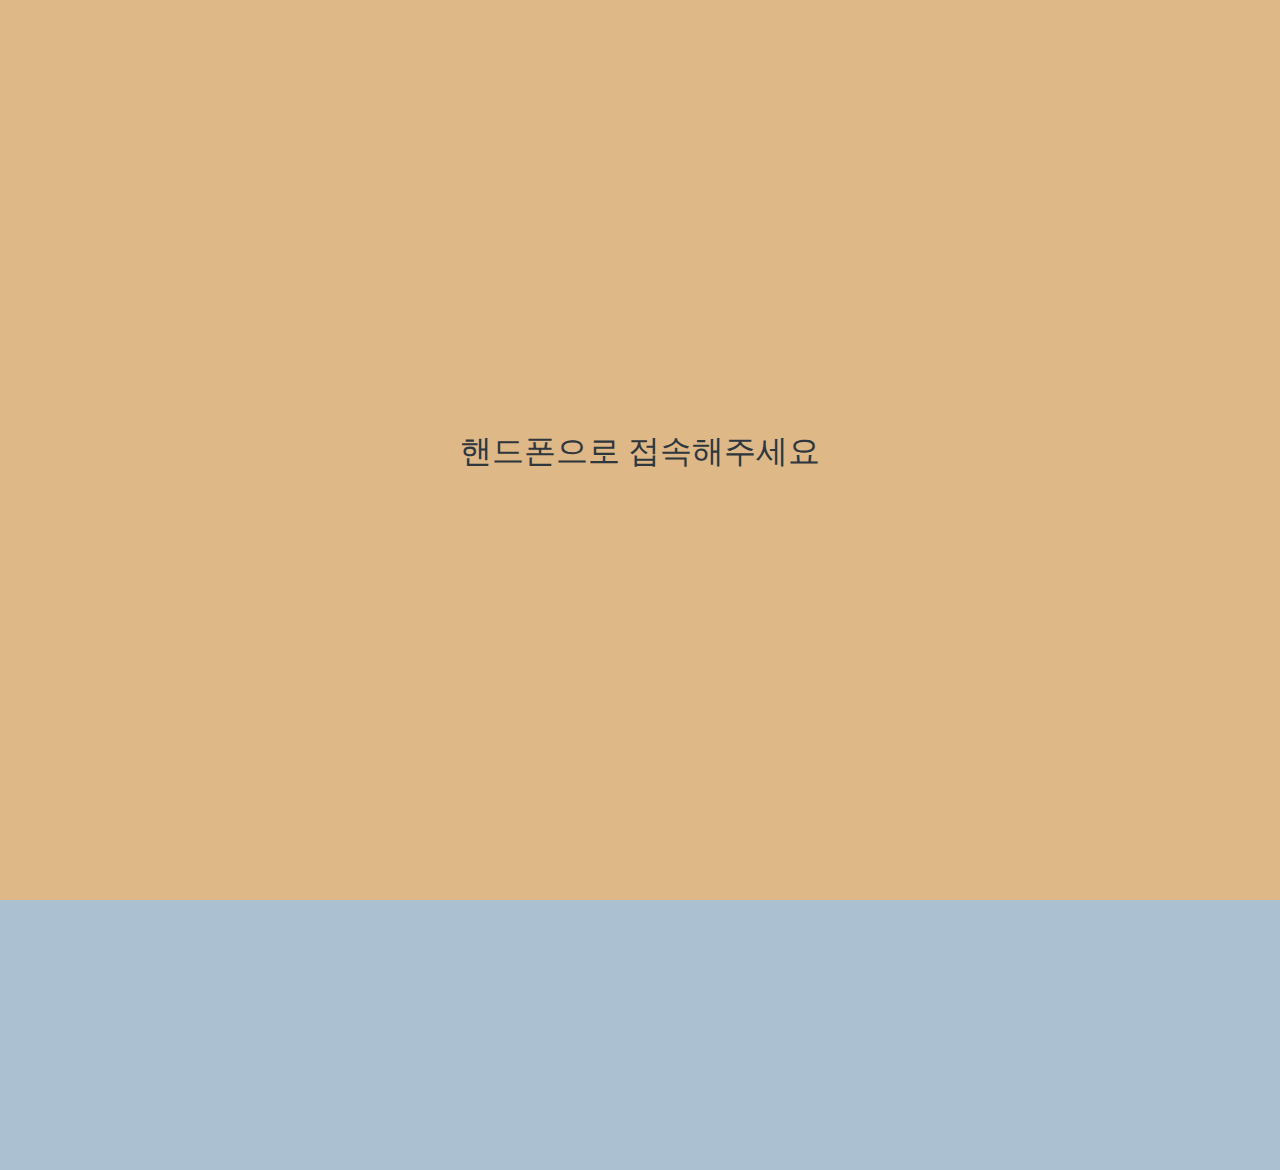
==== chat.html @ b1bbb681 "first_clone_2020" ====
<!DOCTYPE html>
<html lang="en">
<head>
    <link rel="stylesheet" href="css/styles.css">
    <meta charset="UTF-8">
    <meta name="viewport" content="width=device-width, initial-scale=1.0">
    <title>Chat w/ Hyo- kokoaTalk</title>
</head>

<body id="chat-screen">
    <div class ="status-bar">

        <div class="status-bar__column">
            <spna>Hyo_baking</spna>
            <i class="fas fa-wifi"></i> 
        </div>

        <div class="status-bar__column">
            <span>03:29</span>
        </div>

        <div class="status-bar__column">
            <i class="fas fa-bolt"></i>
            <span> 100%</span>
            <i class="fas fa-battery-full fa-lg"></i>
        </div>

    </div>

    <header class="alt-header">

        <div class="alt-header__column">
            <a href="chats.html">
                <i class="fas fa-angle-left fa-2x"></i> 
            </a>
        </div>

        <div class="alt-header__column">
            <span class= "alt-header__title">상혁</span>
        </div>

        <div class="alt-header__column">
            <span><i class="fas fa-search fa-lg"></i></span>     
            <span><i class="fas fa-bars fa-lg"></i></span>       
        </div>
    </header>



    <main class="main-screen main-chat">
        <div class="chat__timestamp">
            2020년 7월 25일 토요일
        </div>
        <div class="message-row">
            <img src="https://scontent-ssn1-1.cdninstagram.com/v/t51.2885-15/e35/80815424_746501439178868_6360883765849777483_n.jpg?_nc_ht=scontent-ssn1-1.cdninstagram.com&_nc_cat=108&_nc_ohc=ElelLB_oa5sAX9wOoEw&tp=1&oh=a58e5422c7c9f734bda233fec6af5c48&oe=5FF7000F">
            <div class="message-row__content">
                <span class="message__author">효순이</span>
                <div class="message__info">
                    <span class="message__bubble">배구파</span>
                    <span class="message__time">21:24</span>
                </div>
            </div>
            
        </div>

        <div class="message-row message-row--own">
            <div class="message-row__content">
                <div class="message__info">
                    <span class="message__bubble">엽떡먹을까?</span>
                    <span class="message__time">21:26</span>
                </div>
            </div>
            
        </div>
      
    </main>   
    <form class ="reply">
        <div class="reply__column">
            <i class="far fa-plus-square fa-lg"></i>
        </div>
        <div class="reply__column">
            <input type="text" placeholder="write a message..."/>
            <i class="far fa-smile-wink fa-lg"></i>
            <button>
                <i class="fas fa-arrow-up"></i>
            </button>
        </div>

    </form>
    <div id="no-mobile">
        <span> 핸드폰으로 접속해주세요</span>
    </div>



    <script src="https://kit.fontawesome.com/6478f529f2.js" crossorigin="anonymous"></script>

</body>

<script src="https://kit.fontawesome.com/6478f529f2.js" crossorigin="anonymous"></script>
</html>
<!-- 폰트 가져오는 스크립트  -->
---- css/styles.css ----
@import url("https://fonts.googleapis.com/css2?family=Open+Sans:wght@400;600&display=swap");
@import "reset.css";
/* Components */
@import "componets/status-bar.css";
@import "variables.css";
/* Screens */
@import "screens/login.css";
/* reset.css는 html에 import하지 않고 css파일에 import하는 게 좋다 */
@import "componets/nav-bar.css";
@import "componets/screen-header.css";
@import "screens/friends.css";
@import "componets/user-component.css";
@import "componets/badge.css";
@import "screens/find.css";
@import "componets/icon-row.css";
@import "screens/more.css";
@import "componets/alt-screen-headers.css";
@import "screens/settings.css";
@import "screens/chat.css";
@import "componets/no-mobiel.css";
body {
  color: #2e363e;
  background-color: burlywood;
  font-family: "Open Sans", sans-serif;
}
.main-screen {
  padding: var(--horizontla-space);
  /* padding: 0px 13px; */

  /* margin-top: -40px; */
}
.main-chat-screen {
  padding: var(--horizontla-space);
}
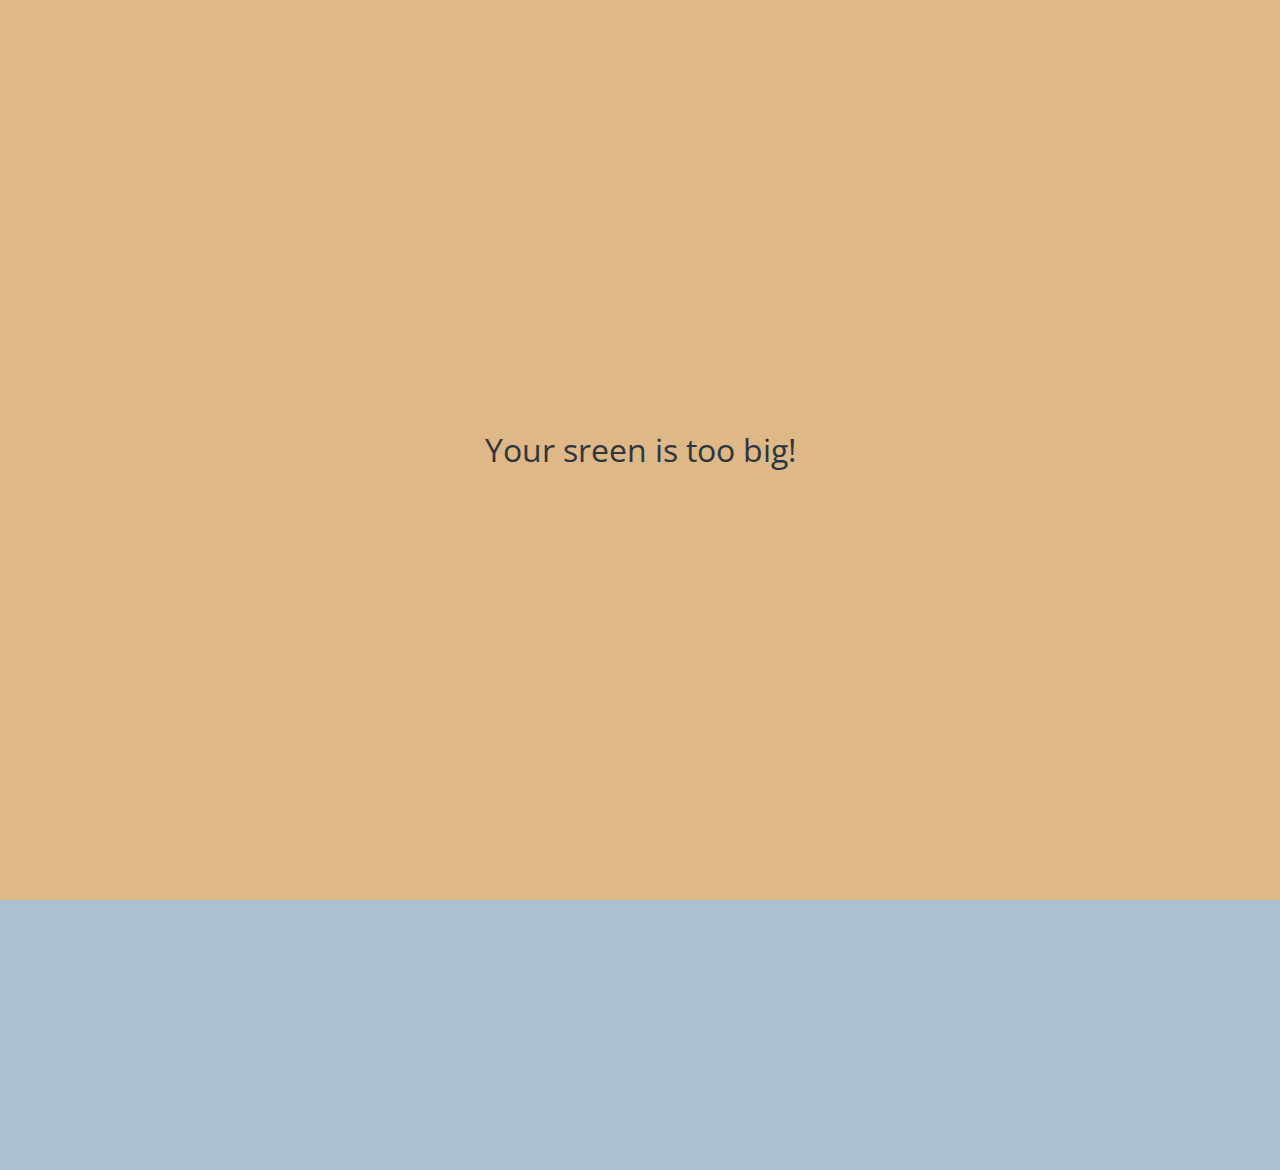
==== commit 6f0b8bfa: "Your screen is too big(en)" ====
--- a/chat.html
+++ b/chat.html
@@ -89,7 +89,7 @@
 
     </form>
     <div id="no-mobile">
-        <span> 핸드폰으로 접속해주세요</span>
+        <span> Your sreen is too big!</span>
     </div>
 
 
